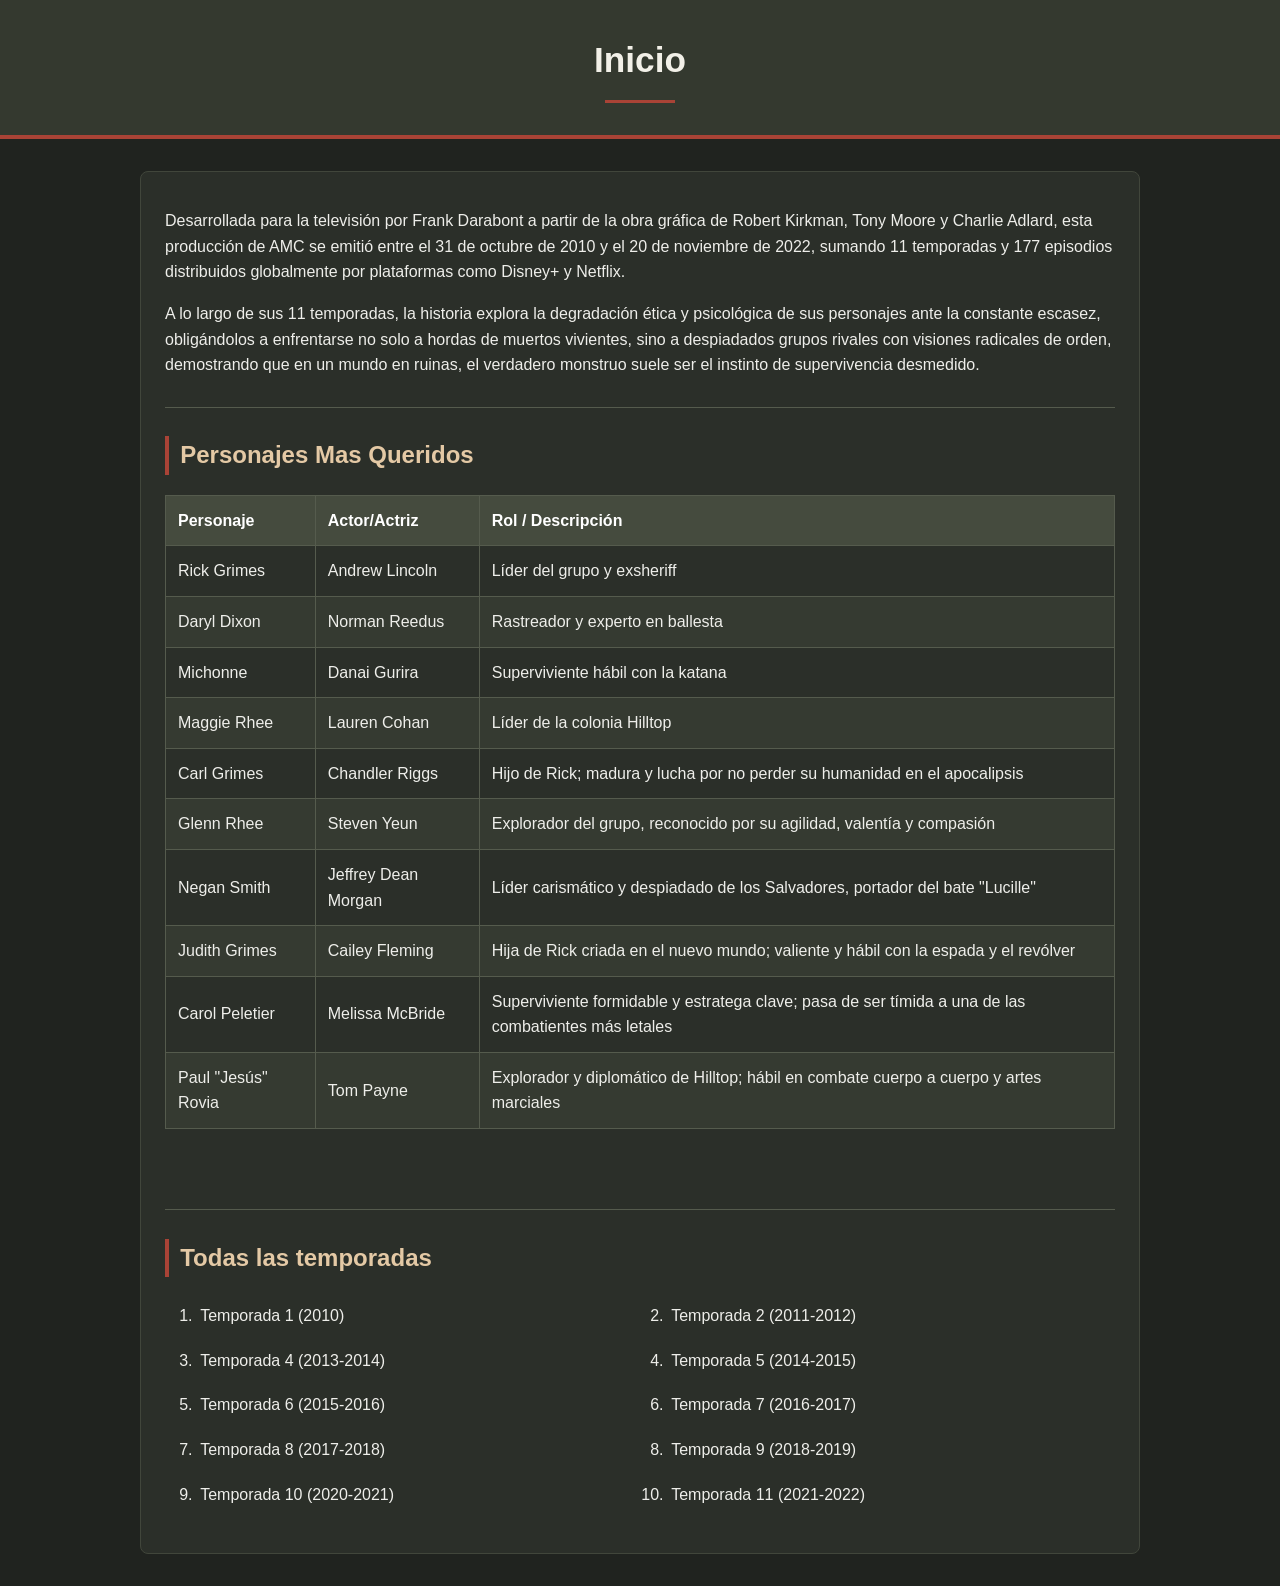
==== inicio.html @ 75c3abb1 "Add files via upload" ====
<!DOCTYPE html>
<html lang="es">
<head>
    <meta charset="UTF-8">
    <meta name="viewport" content="width=device-width, initial-scale=1.0">
    <title>Introduccion al mundo</title>
    <link rel="stylesheet" href="styles.css">
</head>
<body>
    <header>
        <h1>Inicio</h1>
    </header>

    <main>
        <p>Desarrollada para la televisión por Frank Darabont a partir de la obra gráfica de Robert Kirkman, Tony Moore y Charlie Adlard, esta producción de AMC se emitió entre el 31 de octubre de 2010 y el 20 de noviembre de 2022, sumando 11 temporadas y 177 episodios distribuidos globalmente por plataformas como Disney+ y Netflix.</p>
        <p>A lo largo de sus 11 temporadas, la historia explora la degradación ética y psicológica de sus personajes ante la constante escasez, obligándolos a enfrentarse no solo a hordas de muertos vivientes, sino a despiadados grupos rivales con visiones radicales de orden, demostrando que en un mundo en ruinas, el verdadero monstruo suele ser el instinto de supervivencia desmedido.</p>

        <hr>

        <h2>Personajes Mas Queridos</h2>
        <table border="1">
            <thead>
                <tr>
                    <th>Personaje</th>
                    <th>Actor/Actriz</th>
                    <th>Rol / Descripción</th>
                </tr>
            </thead>
            <tbody>
                <tr>
                    <td>Rick Grimes</td>
                    <td>Andrew Lincoln</td>
                    <td>Líder del grupo y exsheriff</td>
                </tr>
                <tr>
                    <td>Daryl Dixon</td>
                    <td>Norman Reedus</td>
                    <td>Rastreador y experto en ballesta</td>
                </tr>
                <tr>
                    <td>Michonne</td>
                    <td>Danai Gurira</td>
                    <td>Superviviente hábil con la katana</td>
                </tr>
                <tr>
                    <td>Maggie Rhee</td>
                    <td>Lauren Cohan</td>
                    <td>Líder de la colonia Hilltop</td>
                </tr>
                <tr>
                    <td>Carl Grimes</td>
                    <td>Chandler Riggs</td>
                    <td>Hijo de Rick; madura y lucha por no perder su humanidad en el apocalipsis</td>
                </tr>
                <tr>
                    <td>Glenn Rhee</td>
                    <td>Steven Yeun</td>
                    <td>Explorador del grupo, reconocido por su agilidad, valentía y compasión</td>
                </tr>
                <tr>
                    <td>Negan Smith</td>
                    <td>Jeffrey Dean Morgan</td>
                    <td>Líder carismático y despiadado de los Salvadores, portador del bate "Lucille"</td>
                </tr>
                <tr>
                    <td>Judith Grimes</td>
                    <td>Cailey Fleming</td>
                    <td>Hija de Rick criada en el nuevo mundo; valiente y hábil con la espada y el revólver</td>
                </tr>
                <tr>
                    <td>Carol Peletier</td>
                    <td>Melissa McBride</td>
                    <td>Superviviente formidable y estratega clave; pasa de ser tímida a una de las combatientes más letales</td>
                </tr>
                <tr>
                    <td>Paul "Jesús" Rovia</td>
                    <td>Tom Payne</td>
                    <td>Explorador y diplomático de Hilltop; hábil en combate cuerpo a cuerpo y artes marciales</td>
                </tr>
            </tbody>
        </table>

        <br><br>
        <hr>
        <h2>Todas las temporadas</h2>
        <ol>
            <li>Temporada 1 (2010)</li>
            <li>Temporada 2 (2011-2012)</li>
            <li>Temporada 4 (2013-2014)</li>
            <li>Temporada 5 (2014-2015)</li>
            <li>Temporada 6 (2015-2016)</li>
            <li>Temporada 7 (2016-2017)</li>
            <li>Temporada 8 (2017-2018)</li>
            <li>Temporada 9 (2018-2019)</li>
            <li>Temporada 10 (2020-2021)</li>
            <li>Temporada 11 (2021-2022)</li>
        </ol>
    </main>
</body>
</html>
---- styles.css ----
* {
    box-sizing: border-box;
}

body {
    margin: 0;
    font-family: Arial, Helvetica, sans-serif;
    font-size: 16px;
    line-height: 1.6;
    color: #eeeeea;
    background-color: #20231f;
}


header {
    padding: 2rem 1rem;
    text-align: center;
    color: #eeeeea;
    background-color: #34392f;
    border-bottom: 4px solid #a94336;
}

header h1 {
    margin: 0;
    color: #f2f0e8;
    font-size: 2.2rem;
    animation: aparecer 0.7s ease-out;
}


header h1::after {
    content: "";
    display: block;
    width: 70px;
    height: 3px;
    margin: 0.7rem auto 0;
    background-color: #a94336;
}

header p {
    max-width: 850px;
    margin: 1rem auto 0;
}

main {
    width: 90%;
    max-width: 1000px;
    margin: 2rem auto;
    padding: 1.5rem;
    background-color: #2b2f29;
    border: 1px solid #41463b;
    border-radius: 8px;
}


body > h2,
body > form {
    width: 90%;
    max-width: 1000px;
    margin-right: auto;
    margin-left: auto;
}

body > form {
    margin-bottom: 2rem;
    padding: 1.5rem;
    background-color: #2b2f29;
    border: 1px solid #41463b;
    border-radius: 8px;
}

h2 {
    margin-top: 1.8rem;
    padding-left: 0.7rem;
    color: #e4c9a5;
    border-left: 4px solid #a94336;
}

p {
    margin-top: 0.8rem;
    margin-bottom: 1rem;
}

hr {
    margin: 1.8rem 0;
    border: 0;
    border-top: 1px solid #555b4d;
}


main img,
main iframe {
    display: block;
    max-width: 100%;
    margin: 1rem auto;
    border-radius: 6px;
}

main img {
    width: auto;
    height: auto;
    max-height: 320px;
}

main iframe {
    width: 100%;
    max-width: 560px;
    height: 315px;
    border: 0;
}

nav ul {
    display: flex;
    justify-content: center;
    flex-wrap: wrap;
    gap: 0.8rem;
    margin: 1rem 0;
    padding: 0;
    list-style: none;
}

nav a {
    display: block;
    padding: 0.65rem 1rem;
    color: #f4eee5;
    text-decoration: none;
    background-color: #454b3e;
    border: 1px solid #626953;
    border-radius: 5px;
    transition: background-color 0.2s ease, transform 0.2s ease;
}
nav a:hover {
    background-color: #a94336;
    transform: translateY(-2px);
}

a:focus {
    outline: 2px solid #e4c9a5;
    outline-offset: 3px;
}
ol {
    display: grid;
    grid-template-columns: repeat(2, minmax(0, 1fr));
    gap: 0.5rem 1.5rem;
    padding-left: 2rem;
}

ol li {
    padding: 0.35rem 0.2rem;
}

table {
    width: 100%;
    border-collapse: collapse;
    margin-top: 1rem;
    overflow-x: auto;
}

th,
td {
    padding: 0.75rem;
    text-align: left;
    border: 1px solid #555b4d;
}

th {
    color: #ffffff;
    background-color: #454b3e;
}

tbody tr:nth-child(even) {
    background-color: #353a31;
}

tbody tr:hover {
    background-color: #40463a;
}

fieldset {
    padding: 1.2rem;
    border: 1px solid #626953;
    border-radius: 6px;
}

label {
    display: inline-block;
    margin-top: 0.5rem;
    margin-bottom: 0.25rem;
    color: #e4c9a5;
}

input,
select,
textarea {
    max-width: 100%;
    padding: 0.65rem;
    color: #eeeeea;
    font: inherit;
    background-color: #20231f;
    border: 1px solid #626953;
    border-radius: 4px;
}

input,
select,
textarea {
    margin-bottom: 0.5rem;
}

textarea {
    width: 100%;
    min-height: 120px;
    resize: vertical;
}

input:focus,
select:focus,
textarea:focus {
    outline: 2px solid #a94336;
    outline-offset: 1px;
}

button {
    margin-top: 0.5rem;
    padding: 0.7rem 1.2rem;
    color: #ffffff;
    font: inherit;
    background-color: #a94336;
    border: 0;
    border-radius: 5px;
    cursor: pointer;
    transition: background-color 0.2s ease;
}

button:hover {
    background-color: #82352c;
}

@keyframes aparecer {
    from {
        opacity: 0;
        transform: translateY(-8px);
    }
    to {
        opacity: 1;
        transform: translateY(0);
    }
}

@media (max-width: 600px) {
    header {
        padding: 1.5rem 1rem;
    }

    header h1 {
        font-size: 1.7rem;
    }

    main {
        width: 94%;
        margin: 1rem auto;
        padding: 1rem;
    }

    main iframe {
        height: 220px;
    }

    ol {
        grid-template-columns: 1fr;
    }

    th,
    td {
        padding: 0.5rem;
        font-size: 0.9rem;
    }

    fieldset {
        padding: 0.8rem;
    }
}
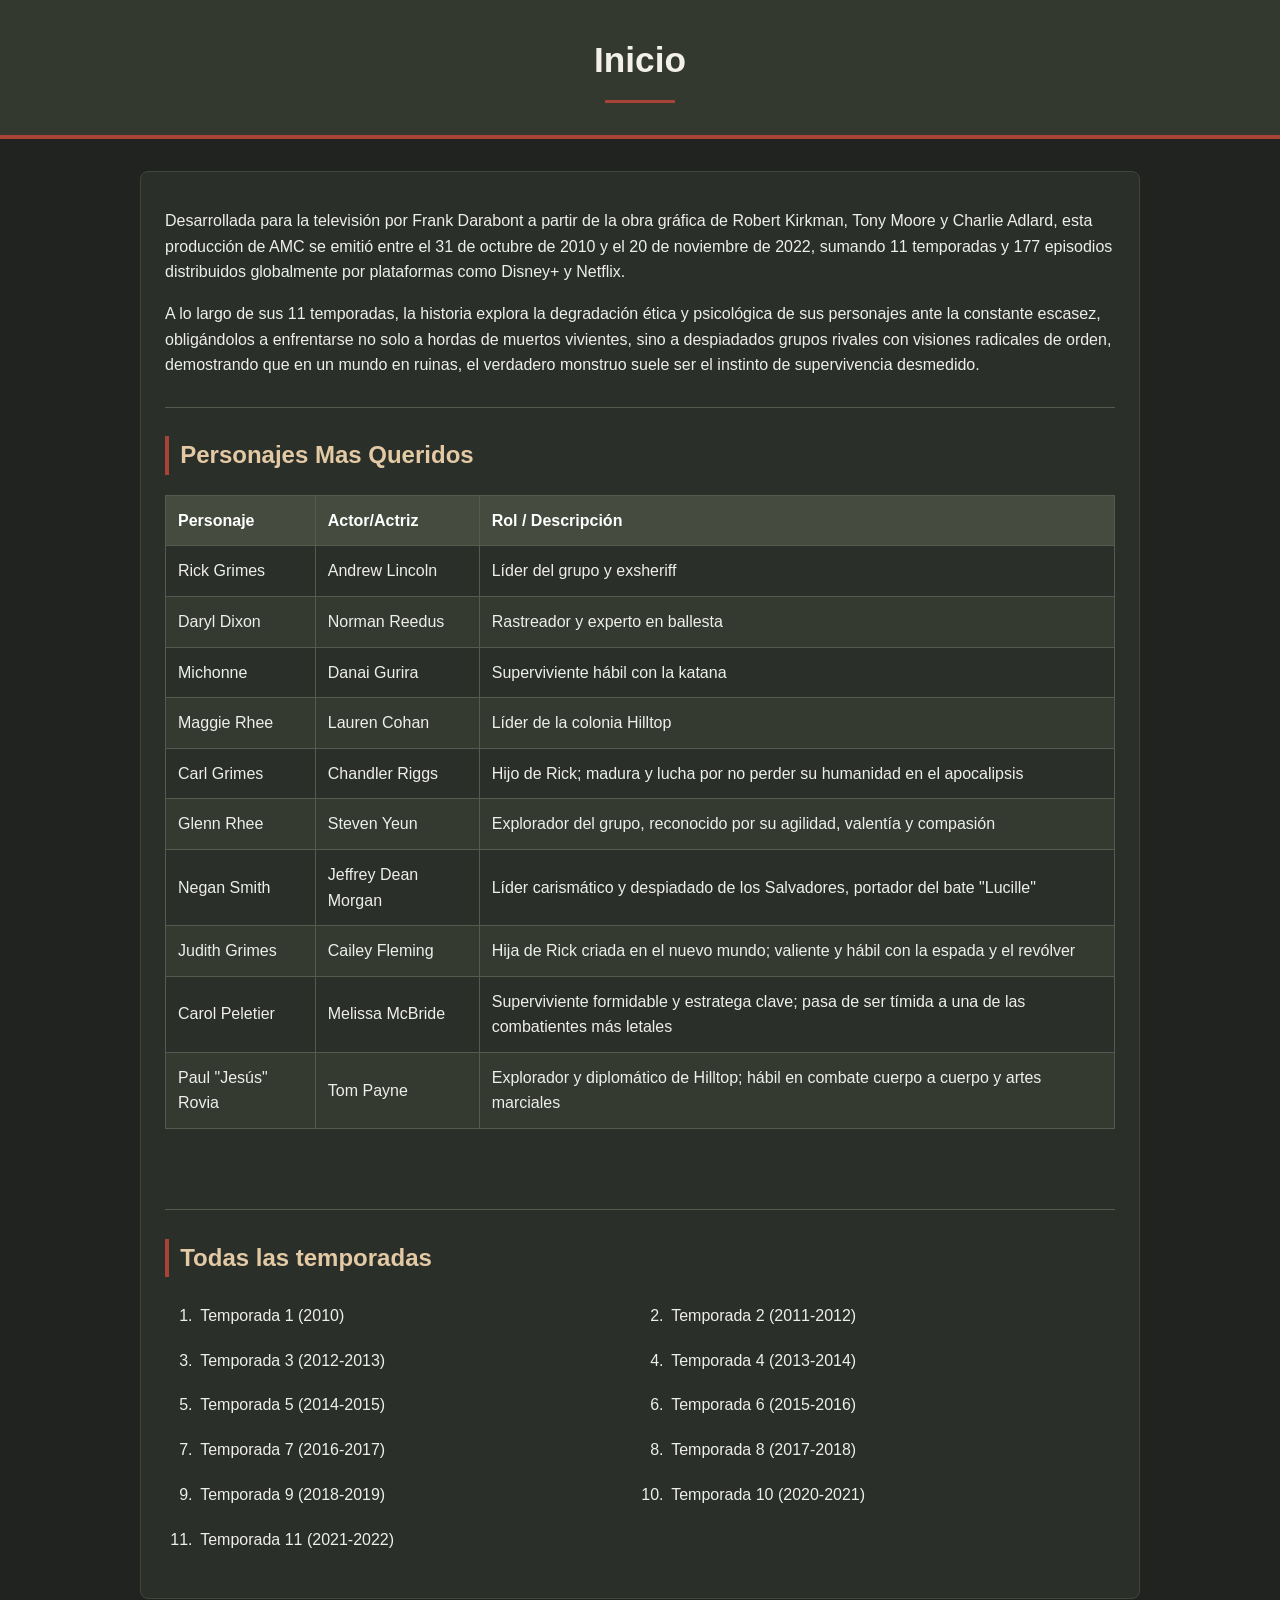
==== commit df6416b3: "Add Season 3 to the list of seasons" ====
--- a/inicio.html
+++ b/inicio.html
@@ -86,6 +86,7 @@
         <ol>
             <li>Temporada 1 (2010)</li>
             <li>Temporada 2 (2011-2012)</li>
+            <li>Temporada 3 (2012-2013)</li>
             <li>Temporada 4 (2013-2014)</li>
             <li>Temporada 5 (2014-2015)</li>
             <li>Temporada 6 (2015-2016)</li>
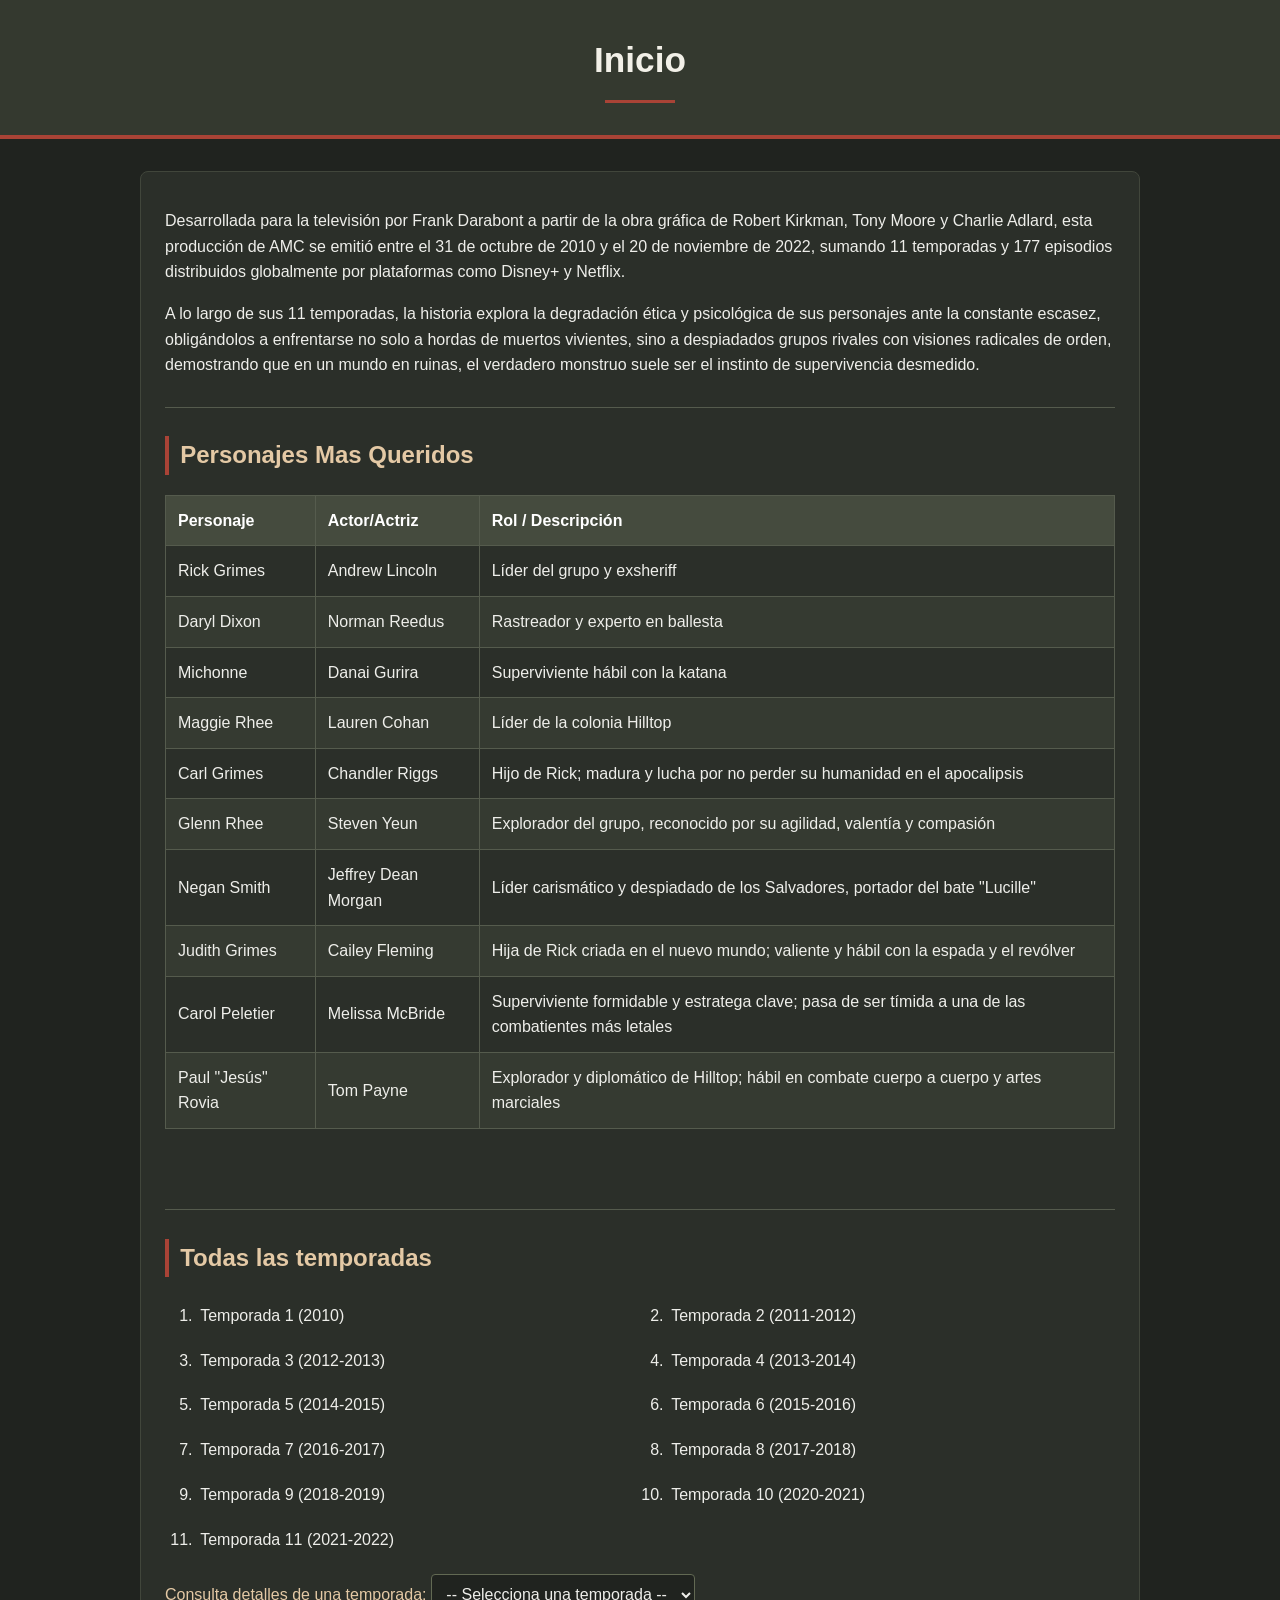
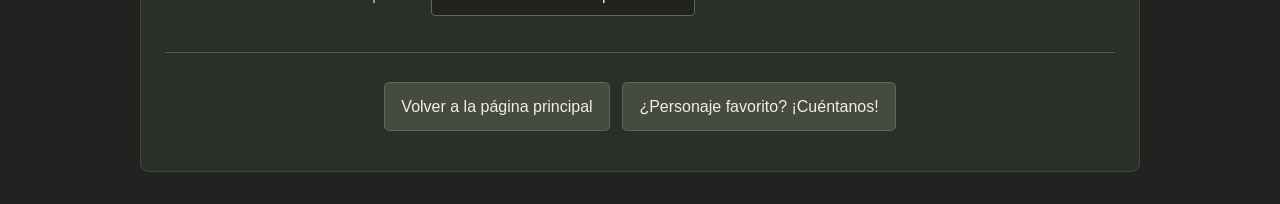
==== commit 92012be8: "Add files via upload" ====
--- a/inicio.html
+++ b/inicio.html
@@ -96,6 +96,34 @@
             <li>Temporada 10 (2020-2021)</li>
             <li>Temporada 11 (2021-2022)</li>
         </ol>
+
+        <label for="selectTemporada">Consulta detalles de una temporada:</label>
+        <select id="selectTemporada">
+            <option value="">-- Selecciona una temporada --</option>
+            <option value="1">Temporada 1</option>
+            <option value="2">Temporada 2</option>
+            <option value="3">Temporada 3</option>
+            <option value="4">Temporada 4</option>
+            <option value="5">Temporada 5</option>
+            <option value="6">Temporada 6</option>
+            <option value="7">Temporada 7</option>
+            <option value="8">Temporada 8</option>
+            <option value="9">Temporada 9</option>
+            <option value="10">Temporada 10</option>
+            <option value="11">Temporada 11</option>
+        </select>
+        <ul id="listaDetalles"></ul>
+
+        <hr>
+        <nav>
+            <ul>
+                <li><a href="index.html">Volver a la página principal</a></li>
+                <li><a href="personaje_favorito.html">¿Personaje favorito? ¡Cuéntanos!</a></li>
+            </ul>
+        </nav>
+
     </main>
+
+<script src="script.js"></script>
 </body>
-</html>
+</html>
